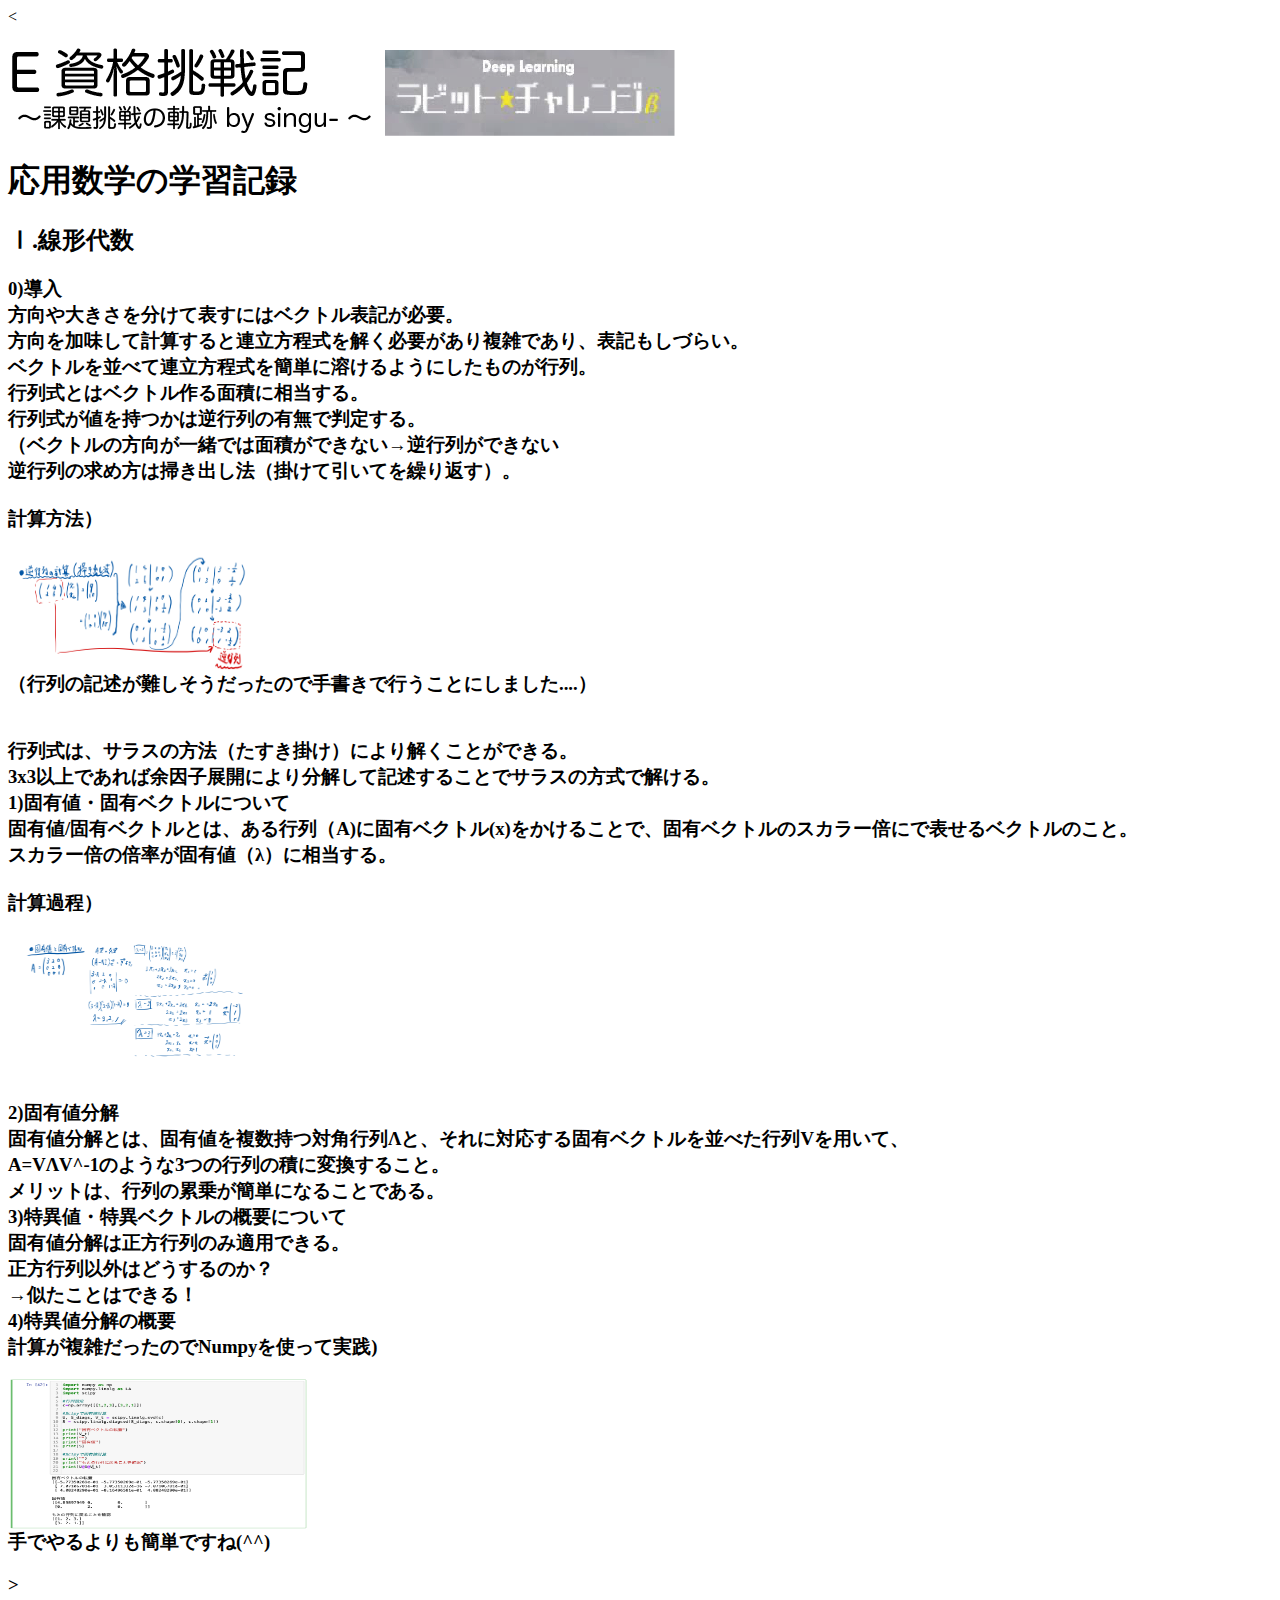
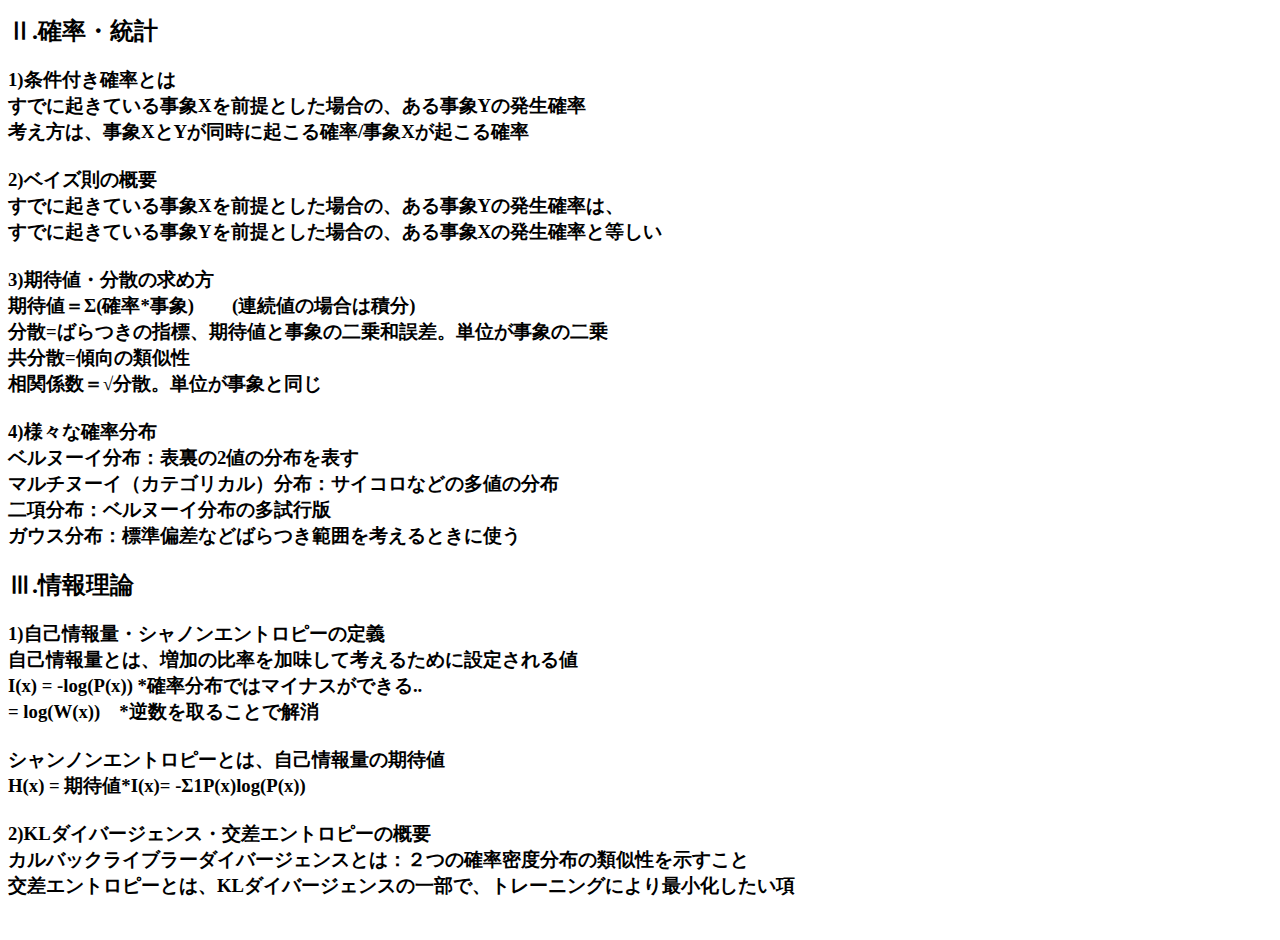
==== index.html @ 82c36761 "Add files via upload" ====
<!DOCTIPE html>
<html lang="ja">

<<head>
  <meta charset="utf-8" >
  <title>E資格挑戦記　〜課題挑戦の軌跡〜</title>
  <meta name="description" content="E資格受験のための勉強記録を記します。">
  <meta name="keywords" content="E資格">
  <link rel="stylesheet" href="style.css" type="text/css" media ="screen">
</head>


<body>
<!-- #wrapprer ここから-->

<div id="wrapper">
    <header>
      <h1>
        <img src="images/title2.png" alt="E資格挑戦記　〜課題挑戦の軌跡〜">
      </h1>
    </header>

    <div id="left">  </div>

    <div id="right">
      <div class="textarea">


            <h1>応用数学の学習記録</h1>

            <h2>Ⅰ.線形代数</h2>

            <h3>
            0)導入<br>
             方向や大きさを分けて表すにはベクトル表記が必要。<br>
             方向を加味して計算すると連立方程式を解く必要があり複雑であり、表記もしづらい。<br>
             ベクトルを並べて連立方程式を簡単に溶けるようにしたものが行列。<br>
             行列式とはベクトル作る面積に相当する。<br>
             行列式が値を持つかは逆行列の有無で判定する。<br>
             （ベクトルの方向が一緒では面積ができない→逆行列ができない<br>

             逆行列の求め方は掃き出し法（掛けて引いてを繰り返す）。<br>
             <br>
              計算方法）<br>
              <p><img src="images/inv.jpeg" alt="写真" width="250" height="120"><br>（行列の記述が難しそうだったので手書きで行うことにしました....）</p>
             <br>

             行列式は、サラスの方法（たすき掛け）により解くことができる。<br>
             3x3以上であれば余因子展開により分解して記述することでサラスの方式で解ける。<br>

            1)固有値・固有ベクトルについて<br>
             固有値/固有ベクトルとは、ある行列（A)に固有ベクトル(x)をかけることで、固有ベクトルのスカラー倍にで表せるベクトルのこと。
             <br>スカラー倍の倍率が固有値（λ）に相当する。<br>
            <br>
             計算過程）<br>
               <p><img src="images/koyuuvec.jpeg" alt="写真" width="250" height="125"></p>
            <br>
            2)固有値分解<br>
             固有値分解とは、固有値を複数持つ対角行列Λと、それに対応する固有ベクトルを並べた行列Vを用いて、<br>
             A=VΛV^-1のような3つの行列の積に変換すること。<br>
             メリットは、行列の累乗が簡単になることである。<br>

            3)特異値・特異ベクトルの概要について<br>
             固有値分解は正方行列のみ適用できる。<br>
             正方行列以外はどうするのか？<br>
             →似たことはできる！<br>

            4)特異値分解の概要<br>
             計算が複雑だったのでNumpyを使って実践)<br>
             <p><img src="images/tokui_np_1.png" alt="写真" width="300" height="150"><br>手でやるよりも簡単ですね(^^)</p>
             ></h3>
            <h2>Ⅱ.確率・統計</h2>
            <h3>
            1)条件付き確率とは<br>
             すでに起きている事象Xを前提とした場合の、ある事象Yの発生確率<br>
             考え方は、事象XとYが同時に起こる確率/事象Xが起こる確率<br>
            <br>
            2)ベイズ則の概要<br>
             すでに起きている事象Xを前提とした場合の、ある事象Yの発生確率は、
             <br>すでに起きている事象Yを前提とした場合の、ある事象Xの発生確率と等しい<br>

            <br>
            3)期待値・分散の求め方<br>
             期待値＝Σ(確率*事象)　　(連続値の場合は積分)<br>
             分散=ばらつきの指標、期待値と事象の二乗和誤差。単位が事象の二乗<br>
             共分散=傾向の類似性<br>
             相関係数＝√分散。単位が事象と同じ<br>
            <br>
            4)様々な確率分布<br>
             ベルヌーイ分布：表裏の2値の分布を表す<br>
             マルチヌーイ（カテゴリカル）分布：サイコロなどの多値の分布<br>
             二項分布：ベルヌーイ分布の多試行版<br>
             ガウス分布：標準偏差などばらつき範囲を考えるときに使う<br>
            </h3>
            <h2>Ⅲ.情報理論</h2>
            <h3>
            1)自己情報量・シャノンエントロピーの定義<br>
             自己情報量とは、増加の比率を加味して考えるために設定される値<br>
             I(x) = -log(P(x)) *確率分布ではマイナスができる..<br>
                  = log(W(x))　*逆数を取ることで解消<br>
            <br>
             シャンノンエントロピーとは、自己情報量の期待値<br>
             H(x) = 期待値*I(x)= -Σ1P(x)log(P(x))<br>
            <br>
            2)KLダイバージェンス・交差エントロピーの概要<br>
             カルバックライブラーダイバージェンスとは：２つの確率密度分布の類似性を示すこと<br>
             交差エントロピーとは、KLダイバージェンスの一部で、トレーニングにより最小化したい項<br>
            <br>
            </h3>
      </div>

    </div>

    <div id="clearfix"></div>
</div>
<!-- #wrapprer ここまで-->

<footer></footer>
</body>
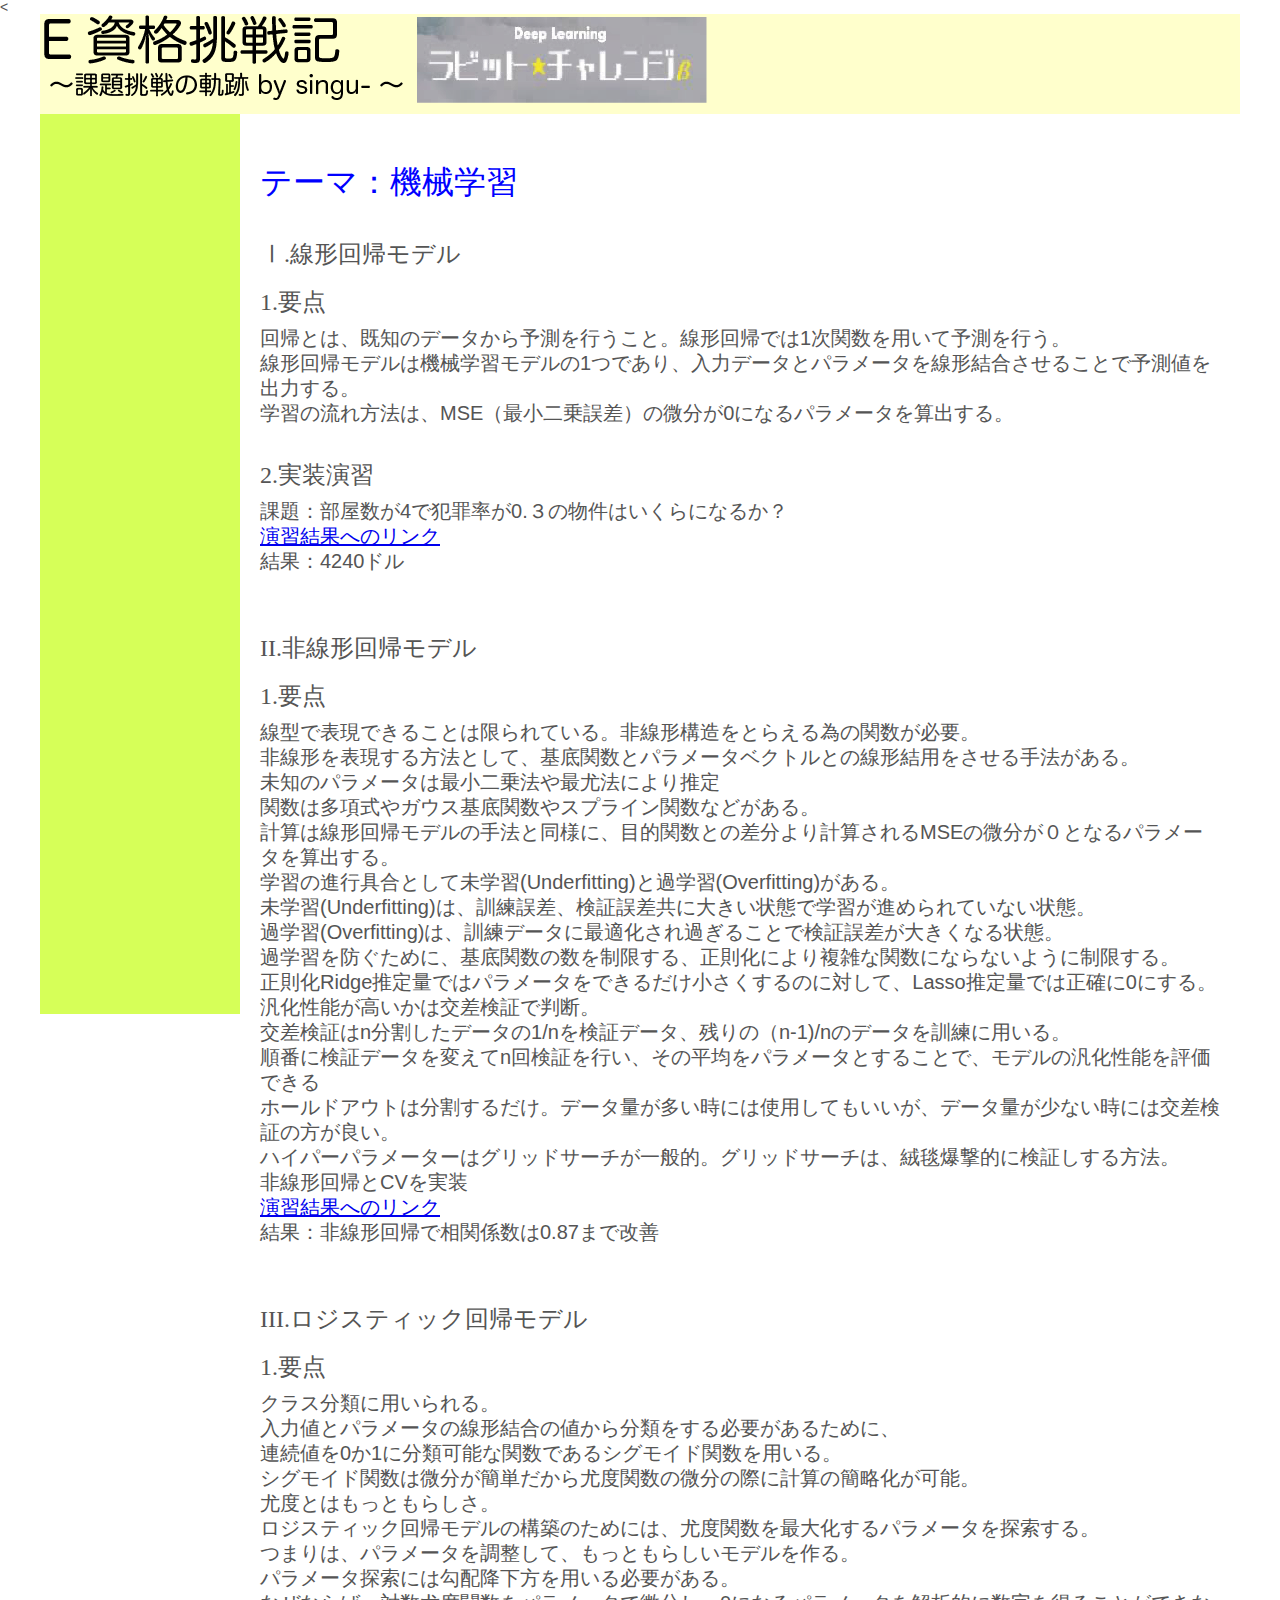
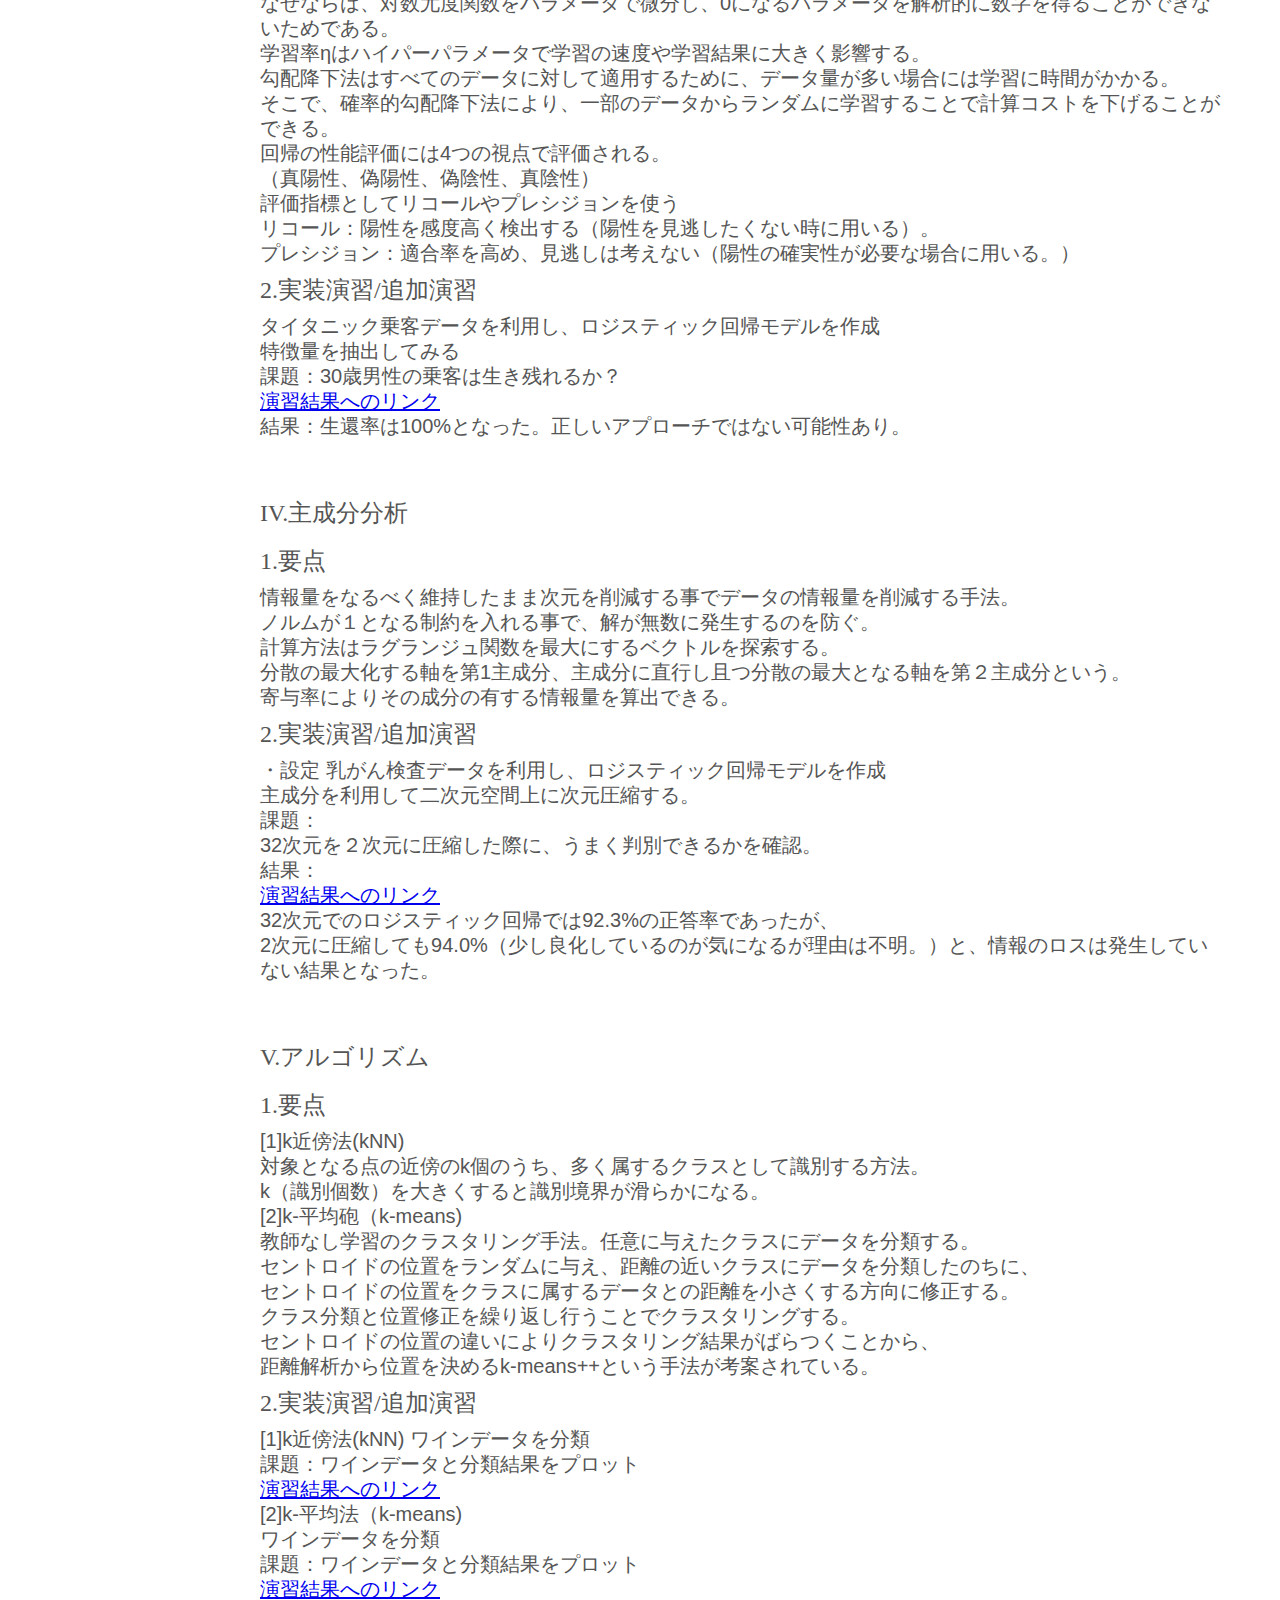
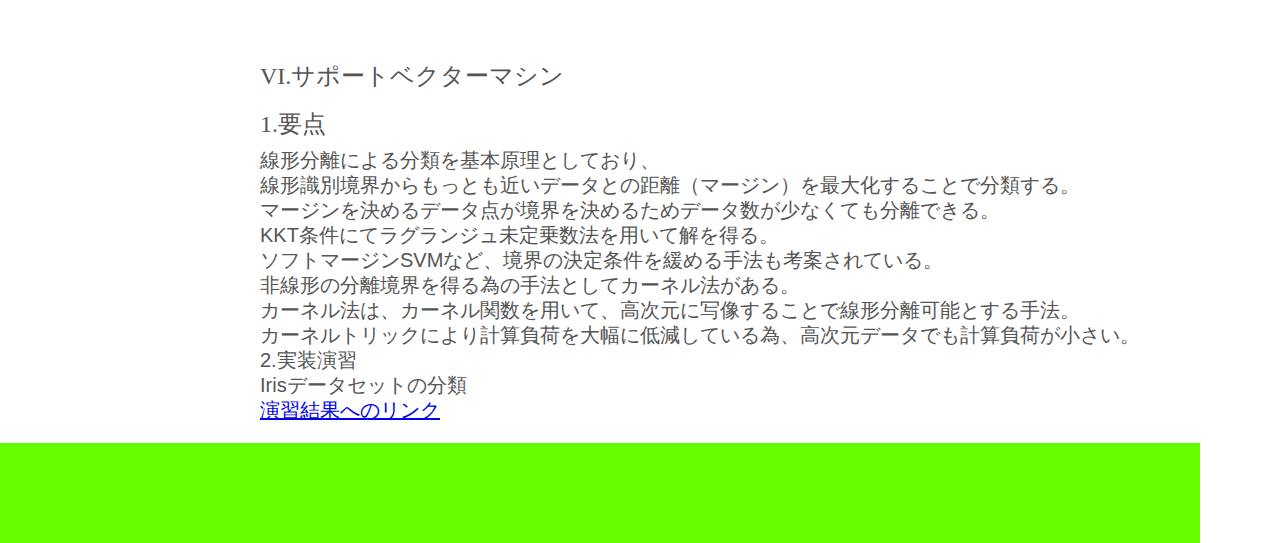
==== commit 28743ab5: "Add files via upload" ====
--- a/index.html
+++ b/index.html
@@ -24,89 +24,152 @@
 
     <div id="right">
       <div class="textarea">
+        <h1>テーマ：機械学習 </h1>
+        
+        <h2>Ⅰ.線形回帰モデル</h2>
+
+        <h2>1.要点</h2>
+        <h4>回帰とは、既知のデータから予測を行うこと。線形回帰では1次関数を用いて予測を行う。<br>
+        線形回帰モデルは機械学習モデルの1つであり、入力データとパラメータを線形結合させることで予測値を出力する。<br>
+        学習の流れ方法は、MSE（最小二乗誤差）の微分が0になるパラメータを算出する。<br>
+        <br>
+        </h4>
+        
+        <h2>2.実装演習</h2>
+        <h4>課題：部屋数が4で犯罪率が0.３の物件はいくらになるか？<br>
+          <a href="線形回帰.html">演習結果へのリンク</a><br>
+          結果：4240ドル</h4>
+        <br><br>
+        
+        <h2>II.非線形回帰モデル
+        </h2>
+        <h2>1.要点</h2>
+        <h4>
+        線型で表現できることは限られている。非線形構造をとらえる為の関数が必要。<br>
+        非線形を表現する方法として、基底関数とパラメータベクトルとの線形結用をさせる手法がある。<br>
+        未知のパラメータは最小二乗法や最尤法により推定<br>
+        関数は多項式やガウス基底関数やスプライン関数などがある。<br>
+        計算は線形回帰モデルの手法と同様に、目的関数との差分より計算されるMSEの微分が０となるパラメータを算出する。<br>
+        学習の進行具合として未学習(Underfitting)と過学習(Overfitting)がある。<br>
+        未学習(Underfitting)は、訓練誤差、検証誤差共に大きい状態で学習が進められていない状態。<br>
+        過学習(Overfitting)は、訓練データに最適化され過ぎることで検証誤差が大きくなる状態。<br>
+        過学習を防ぐために、基底関数の数を制限する、正則化により複雑な関数にならないように制限する。<br>
+        正則化Ridge推定量ではパラメータをできるだけ小さくするのに対して、Lasso推定量では正確に0にする。<br>
+        汎化性能が高いかは交差検証で判断。<br>
+        交差検証はn分割したデータの1/nを検証データ、残りの（n-1)/nのデータを訓練に用いる。<br>
+        順番に検証データを変えてn回検証を行い、その平均をパラメータとすることで、モデルの汎化性能を評価できる<br>
+        ホールドアウトは分割するだけ。データ量が多い時には使用してもいいが、データ量が少ない時には交差検証の方が良い。<br>
+        ハイパーパラメーターはグリッドサーチが一般的。グリッドサーチは、絨毯爆撃的に検証しする方法。<br>
+        </h4>
+        <h4>非線形回帰とCVを実装<br>
+          <a href="非線形回帰とクロスバリデーション .html">演習結果へのリンク</a><br>
+        結果：非線形回帰で相関係数は0.87まで改善</h4>
+        
+   
+        <br><br>
+        <h2>III.ロジスティック回帰モデル</h2>
+        <h2>1.要点</h2>
+        <h4>クラス分類に用いられる。<br>
+        入力値とパラメータの線形結合の値から分類をする必要があるために、<br> 
+        連続値を0か1に分類可能な関数であるシグモイド関数を用いる。<br> 
+        シグモイド関数は微分が簡単だから尤度関数の微分の際に計算の簡略化が可能。
+        <br> 
+        
+        尤度とはもっともらしさ。<br> 
+        ロジスティック回帰モデルの構築のためには、尤度関数を最大化するパラメータを探索する。<br> 
+        つまりは、パラメータを調整して、もっともらしいモデルを作る。<br> 
+        
+        パラメータ探索には勾配降下方を用いる必要がある。<br> 
+        なぜならば、対数尤度関数をパラメータで微分し、0になるパラメータを解析的に数字を得ることができないためである。<br> 
+        
+        学習率ηはハイパーパラメータで学習の速度や学習結果に大きく影響する。<br> 
+        勾配降下法はすべてのデータに対して適用するために、データ量が多い場合には学習に時間がかかる。<br> 
+        そこで、確率的勾配降下法により、一部のデータからランダムに学習することで計算コストを下げることができる。<br> 
+        
+        回帰の性能評価には4つの視点で評価される。<br> 
+        （真陽性、偽陽性、偽陰性、真陰性）<br> 
+        
+        評価指標としてリコールやプレシジョンを使う<br> 
+        リコール：陽性を感度高く検出する（陽性を見逃したくない時に用いる）。<br> 
+        プレシジョン：適合率を高め、見逃しは考えない（陽性の確実性が必要な場合に用いる。）<br> 
+      </h4>
+        <h2>2.実装演習/追加演習</h2>
+        <h4>タイタニック乗客データを利用し、ロジスティック回帰モデルを作成<br>
+        特徴量を抽出してみる<br>
+        課題：30歳男性の乗客は生き残れるか？<br>
+        <a href="ロジスティック回帰-タイタニック.html">演習結果へのリンク</a><br> 
+        結果：生還率は100%となった。正しいアプローチではない可能性あり。<br>
+      </h4>
+        <br><br>
+        <h2>IV.主成分分析</h2>
+        <h2>1.要点</h2>
+        <h4>情報量をなるべく維持したまま次元を削減する事でデータの情報量を削減する手法。<br>
+        ノルムが１となる制約を入れる事で、解が無数に発生するのを防ぐ。<br>
+        計算方法はラグランジュ関数を最大にするベクトルを探索する。<br>
+        
+        分散の最大化する軸を第1主成分、主成分に直行し且つ分散の最大となる軸を第２主成分という。<br>
+        寄与率によりその成分の有する情報量を算出できる。<br>
+      </h4>
+        <h2>2.実装演習/追加演習</h2>
+        <h4>
+        ・設定
+        乳がん検査データを利用し、ロジスティック回帰モデルを作成<br>
+        主成分を利用して二次元空間上に次元圧縮する。<br>
+        
+        課題：<br>
+        32次元を２次元に圧縮した際に、うまく判別できるかを確認。<br>
+        結果：<br>
+        <a href="cancer分類_PCA.html">演習結果へのリンク</a><br> 
+        32次元でのロジスティック回帰では92.3%の正答率であったが、<br>
+        2次元に圧縮しても94.0%（少し良化しているのが気になるが理由は不明。）と、情報のロスは発生していない結果となった。<br>
+      </h4>
+        <br><br>
+        <h2>V.アルゴリズム</h2>
+        <h2>1.要点</h2>
+        <h4>[1]k近傍法(kNN)<br>
+        対象となる点の近傍のk個のうち、多く属するクラスとして識別する方法。<br>
+        k（識別個数）を大きくすると識別境界が滑らかになる。<br>
+        
+        [2]k-平均砲（k-means)<br>
+        教師なし学習のクラスタリング手法。任意に与えたクラスにデータを分類する。<br>
+        セントロイドの位置をランダムに与え、距離の近いクラスにデータを分類したのちに、<br>
+        セントロイドの位置をクラスに属するデータとの距離を小さくする方向に修正する。<br>
+        クラス分類と位置修正を繰り返し行うことでクラスタリングする。<br>
+        
+        セントロイドの位置の違いによりクラスタリング結果がばらつくことから、<br>
+        距離解析から位置を決めるk-means++という手法が考案されている。<br>
+      </h4>
+        <h2>2.実装演習/追加演習</h2>
+        <h4>[1]k近傍法(kNN)
+        ワインデータを分類<br>
+        課題：ワインデータと分類結果をプロット<br>
+        <a href="kNNワイン分類.html">演習結果へのリンク</a><br> 
+ 
+        [2]k-平均法（k-means)<br>
+        ワインデータを分類<br>
+        課題：ワインデータと分類結果をプロット<br>
+        <a href="k-meanワイン分類.html">演習結果へのリンク</a><br> 
+      </h4>
+      <br><br>
+        <h2>VI.サポートベクターマシン</h2>
+        <h2>1.要点</h2>
+        <h4>線形分離による分類を基本原理としており、<br>
+          線形識別境界からもっとも近いデータとの距離（マージン）を最大化することで分類する。<br>
+          マージンを決めるデータ点が境界を決めるためデータ数が少なくても分離できる。<br>
+        KKT条件にてラグランジュ未定乗数法を用いて解を得る。<br>
+        ソフトマージンSVMなど、境界の決定条件を緩める手法も考案されている。<br>
+        
+        非線形の分離境界を得る為の手法としてカーネル法がある。<br>
+        カーネル法は、カーネル関数を用いて、高次元に写像することで線形分離可能とする手法。<br>
+        カーネルトリックにより計算負荷を大幅に低減している為、高次元データでも計算負荷が小さい。<br>
+        
+        2.実装演習<br>
+        Irisデータセットの分類<br>
+        <a href="SVMあやめの分類.html">演習結果へのリンク</a><br> 
+      </h4>
+        
 
 
-            <h1>応用数学の学習記録</h1>
-
-            <h2>Ⅰ.線形代数</h2>
-
-            <h3>
-            0)導入<br>
-             方向や大きさを分けて表すにはベクトル表記が必要。<br>
-             方向を加味して計算すると連立方程式を解く必要があり複雑であり、表記もしづらい。<br>
-             ベクトルを並べて連立方程式を簡単に溶けるようにしたものが行列。<br>
-             行列式とはベクトル作る面積に相当する。<br>
-             行列式が値を持つかは逆行列の有無で判定する。<br>
-             （ベクトルの方向が一緒では面積ができない→逆行列ができない<br>
-
-             逆行列の求め方は掃き出し法（掛けて引いてを繰り返す）。<br>
-             <br>
-              計算方法）<br>
-              <p><img src="images/inv.jpeg" alt="写真" width="250" height="120"><br>（行列の記述が難しそうだったので手書きで行うことにしました....）</p>
-             <br>
-
-             行列式は、サラスの方法（たすき掛け）により解くことができる。<br>
-             3x3以上であれば余因子展開により分解して記述することでサラスの方式で解ける。<br>
-
-            1)固有値・固有ベクトルについて<br>
-             固有値/固有ベクトルとは、ある行列（A)に固有ベクトル(x)をかけることで、固有ベクトルのスカラー倍にで表せるベクトルのこと。
-             <br>スカラー倍の倍率が固有値（λ）に相当する。<br>
-            <br>
-             計算過程）<br>
-               <p><img src="images/koyuuvec.jpeg" alt="写真" width="250" height="125"></p>
-            <br>
-            2)固有値分解<br>
-             固有値分解とは、固有値を複数持つ対角行列Λと、それに対応する固有ベクトルを並べた行列Vを用いて、<br>
-             A=VΛV^-1のような3つの行列の積に変換すること。<br>
-             メリットは、行列の累乗が簡単になることである。<br>
-
-            3)特異値・特異ベクトルの概要について<br>
-             固有値分解は正方行列のみ適用できる。<br>
-             正方行列以外はどうするのか？<br>
-             →似たことはできる！<br>
-
-            4)特異値分解の概要<br>
-             計算が複雑だったのでNumpyを使って実践)<br>
-             <p><img src="images/tokui_np_1.png" alt="写真" width="300" height="150"><br>手でやるよりも簡単ですね(^^)</p>
-             ></h3>
-            <h2>Ⅱ.確率・統計</h2>
-            <h3>
-            1)条件付き確率とは<br>
-             すでに起きている事象Xを前提とした場合の、ある事象Yの発生確率<br>
-             考え方は、事象XとYが同時に起こる確率/事象Xが起こる確率<br>
-            <br>
-            2)ベイズ則の概要<br>
-             すでに起きている事象Xを前提とした場合の、ある事象Yの発生確率は、
-             <br>すでに起きている事象Yを前提とした場合の、ある事象Xの発生確率と等しい<br>
-
-            <br>
-            3)期待値・分散の求め方<br>
-             期待値＝Σ(確率*事象)　　(連続値の場合は積分)<br>
-             分散=ばらつきの指標、期待値と事象の二乗和誤差。単位が事象の二乗<br>
-             共分散=傾向の類似性<br>
-             相関係数＝√分散。単位が事象と同じ<br>
-            <br>
-            4)様々な確率分布<br>
-             ベルヌーイ分布：表裏の2値の分布を表す<br>
-             マルチヌーイ（カテゴリカル）分布：サイコロなどの多値の分布<br>
-             二項分布：ベルヌーイ分布の多試行版<br>
-             ガウス分布：標準偏差などばらつき範囲を考えるときに使う<br>
-            </h3>
-            <h2>Ⅲ.情報理論</h2>
-            <h3>
-            1)自己情報量・シャノンエントロピーの定義<br>
-             自己情報量とは、増加の比率を加味して考えるために設定される値<br>
-             I(x) = -log(P(x)) *確率分布ではマイナスができる..<br>
-                  = log(W(x))　*逆数を取ることで解消<br>
-            <br>
-             シャンノンエントロピーとは、自己情報量の期待値<br>
-             H(x) = 期待値*I(x)= -Σ1P(x)log(P(x))<br>
-            <br>
-            2)KLダイバージェンス・交差エントロピーの概要<br>
-             カルバックライブラーダイバージェンスとは：２つの確率密度分布の類似性を示すこと<br>
-             交差エントロピーとは、KLダイバージェンスの一部で、トレーニングにより最小化したい項<br>
-            <br>
-            </h3>
       </div>
 
     </div>
--- a/style.css
+++ b/style.css
@@ -0,0 +1,134 @@
+@charset "utf-8";
+
+/* ========================================
+    リセットcss
+========================================= */
+html, body, div, span, applet, object, iframe,
+h1, h2, h3, h4, h5, h6, p, blockquote, pre,
+a, abbr, acronym, address, big, cite, code,
+del, dfn, em, img, ins, kbd, q, s, samp,
+small, strike, strong, sub, sup, tt, var,
+b, u, i, center,
+dl, dt, dd, ol, ul, li,
+fieldset, form, label, legend,
+table, caption, tbody, tfoot, thead, tr, th, td,
+article, aside, canvas, details, embed,
+figure, figcaption, footer, header, hgroup,
+menu, nav, output, ruby, section, summary,
+time, mark, audio, video {
+	margin: 0;
+	padding: 0;
+	border: 0;
+	font-style:normal;
+	font-weight: normal;
+	font-size: 100%;
+	vertical-align: baseline;
+}
+article, aside, details, figcaption, figure,
+footer, header, hgroup, menu, nav, section {
+	display: block;
+}
+html{overflow-y: scroll;}
+blockquote, q {quotes: none;}
+blockquote:before, blockquote:after,q:before, q:after {content: ''; content: none;}
+input, textarea,{margin: 0; padding: 0;}
+ol, ul{list-style:none;}
+table{border-collapse: collapse; border-spacing:0;}
+caption, th{text-align: left;}
+a:focus {outline:none;}
+
+
+/* ========================================
+	フロートの解除
+========================================= */
+
+.clearfix:after {
+  content: ".";
+  display: block;
+  height: 0;
+  clear: both;
+  visibility: hidden;
+}
+
+
+
+/* ========================================
+	全体設計
+========================================= */
+body {
+	color:#555;
+	font-size: 14px;
+	line-height: 1;
+	#font-family: "メイリオ", Meiryo;
+	font-family: "游ゴシック体", YuGothic, "YuGothic M", sans-serif;
+	background-color: #fff;
+	-webkit-font-smoothing: antialiased;
+	-moz-osx-font-smoothing: grayscale;
+}
+
+div#wrapper {
+	width: 1200px;
+	height: auto;
+	margin: 0 auto ;
+
+}
+
+header{
+width: 100%;
+height: 100px;
+background-color:#FFFFCC;
+}
+
+div#left{
+width: 200px;
+height: 100%;
+background-color:#D6FF58;
+float: left;
+}
+
+div#right{
+width: 1000;
+height: auto;
+#background-color:#FFFFCC;
+float: left;
+line-height: 1.25;
+font-size: 20px;
+#margin: 2% 2% ;
+box-sizing: border-box;
+}
+
+div#clearfix{
+	clear: both;
+}
+
+
+div.textarea{
+	overflow-wrap:  break-word;
+	width: auto;
+	height: auto;
+	margin: 2% 2% ;
+	box-sizing: border-box;
+	#background-color:#D6FF58;
+
+}
+
+
+footer{
+	width: 1200;
+	height: 100px;
+	background-color:#66FF00;
+}
+
+h1{font-size: 32px;
+line-height: 3;
+font-family: "メイリオ", Meiryo;
+color:blue;
+}
+
+h2{font-size: 24px;
+line-height: 2;
+font-family: "メイリオ", Meiryo;}
+
+h3{font-size: 10px;
+line-height: 1.75;
+font-family: "メイリオ", Meiryo;}
